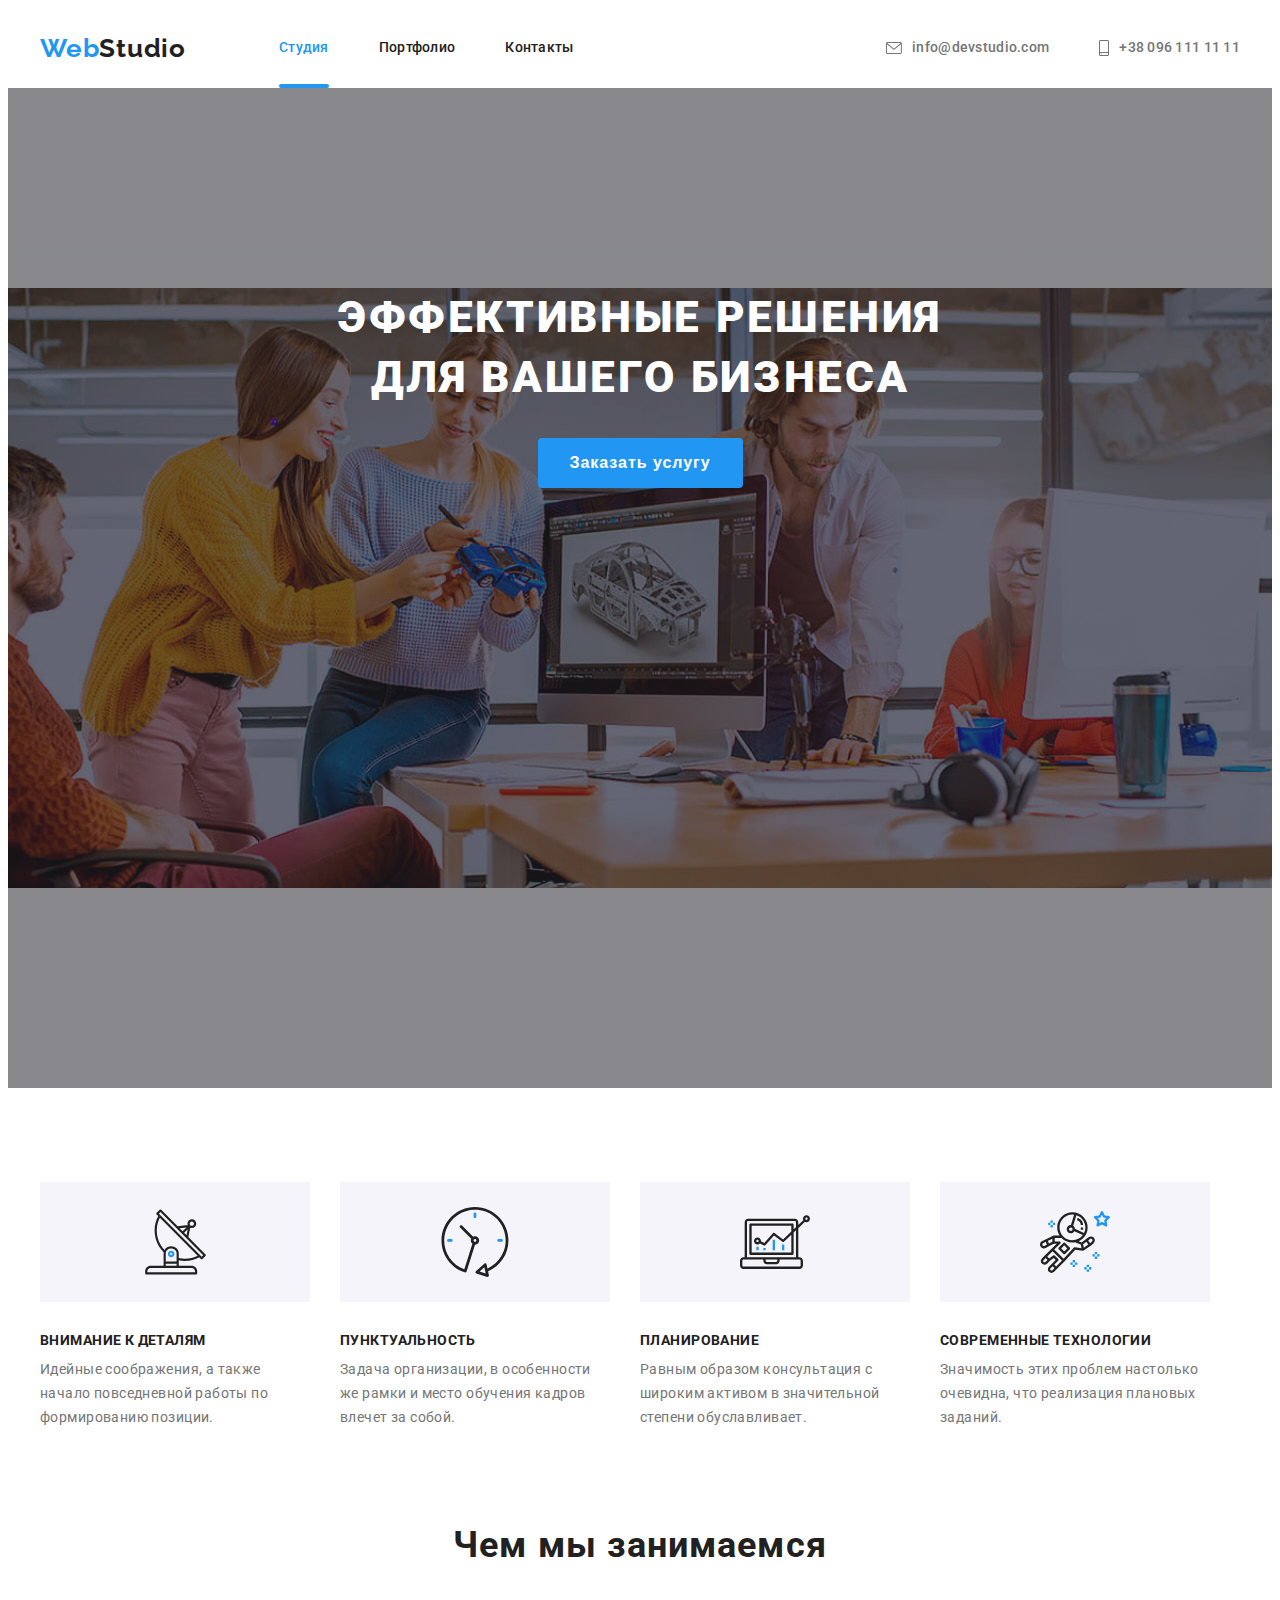
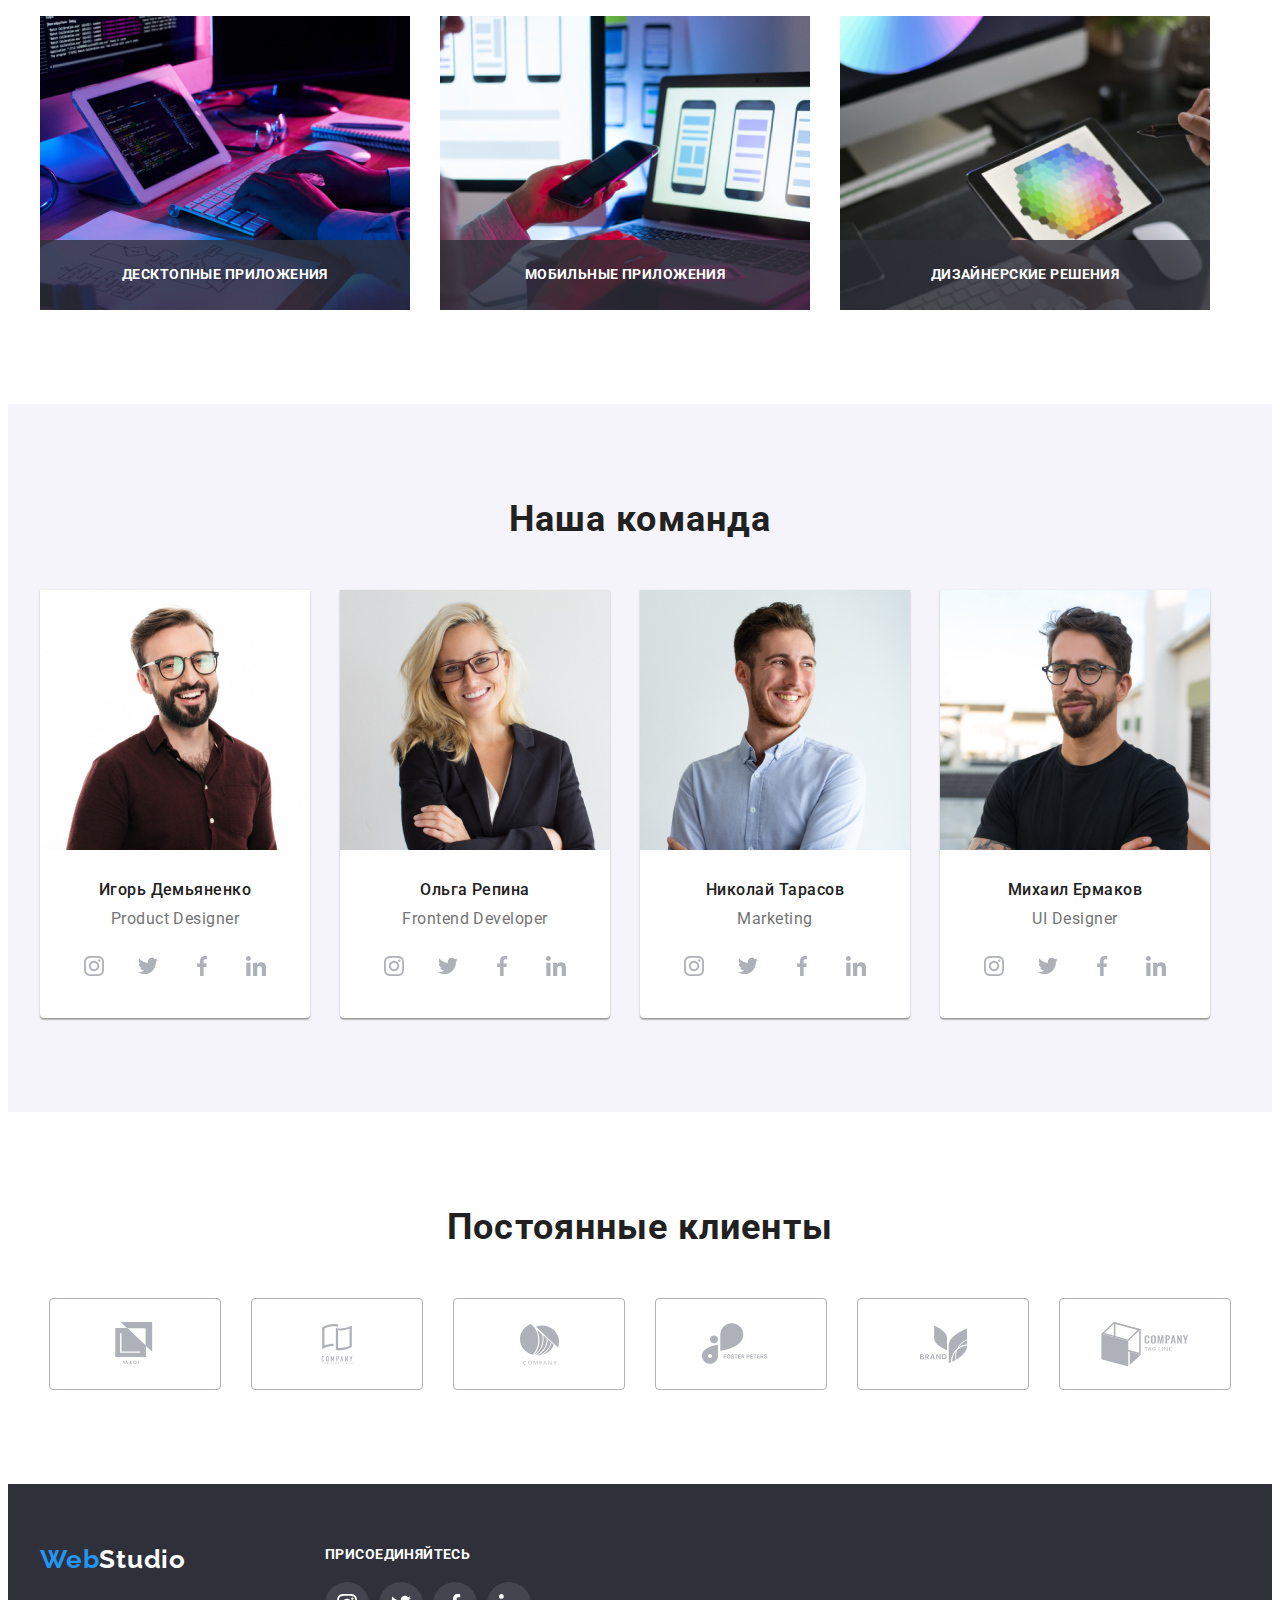
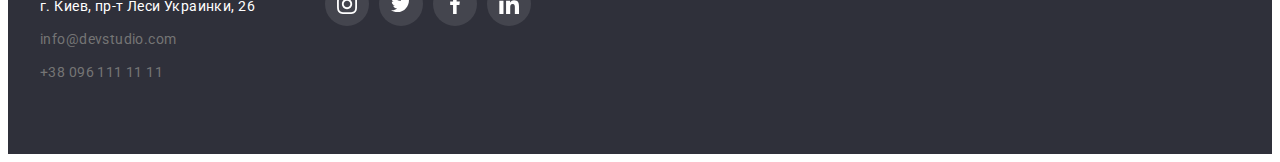
==== index.html @ d43a2be7 "добавляет начальные файлы" ====
<!DOCTYPE html>
<html lang="ru">
<head>
    <meta charset="UTF-8">
    <meta name="viewport" content="width=device-width, initial-scale=1.0">
    <title>WebStudio</title>
    <link rel="stylesheet" href="https://cdnjs.cloudflare.com/ajax/libs/modern-normalize/1.0.0/modern-normalize.min.css" integrity="sha512-ISS7cAi1PEhQ8jnbJpJZMd29NlhNj4AWYyLOSp2CE/CsHxTCu+r+t0D2yoJudVrd0/8fTVPUVDzY5Tvli75u/g==" crossorigin="anonymous" />
    <link rel="preconnect" href="https://fonts.gstatic.com">
    <link href="https://fonts.googleapis.com/css2?family=Raleway:wght@700&family=Roboto:wght@400;500;700;900&display=swap" rel="stylesheet">
    <link rel="stylesheet" href="./css/style.css">
</head>

<body>
   <!-- Шапка сайта -->
    <header class="header">

        <div class="container">
            <a class="logo" href="index.html">
                <span class="logo-web">Web</span><span class="logo-studio">Studio</span>
            </a>
            <nav class="nav-site">
                
                <ul class="nav-links" >
                    <li class="item"> <a class="nav-link current" href="./index.html" >Студия</a></li>
                    <li class="item"> <a class="nav-link" href="./portfolio.html" >Портфолио</a></li>
                    <li class="item"> <a class="nav-link" href="" >Контакты</a></li>
                </ul>
    
            </nav>
            <ul class="nav-contact" >
                <li> <a class="contact-link email-link"  href="mailto:info@devstudio.com">
                    <svg class="email-icon" >
                        <use href="./icon/symbol-defs.svg#icon-convert"></use>
                    </svg>
                    info@devstudio.com 
                    </a>
                </li>
                <li> <a class="contact-link tel-link" href="tel:+380961111111" >
                    <svg class="tel-icon" >
                        <use href="./icon/symbol-defs.svg#icon-phone"></use>
                    </svg>
                    +38 096 111 11 11
                    </a>
                </li>
            </ul>
        </div>
        
            
    
        
    </header>
    <!--Уникальная информация -->
    <main>
        <section class="hero">
            <div class="container hero-container">
                <h1 class="hero-title">Эффективные решения для вашего бизнеса</h1>
             <button class="button" type="button" data-modal-open > Заказать услугу </button>
            </div>
            
        </section>
        
        <section class="strengths-plus" >
            <div class="container">
                <h2 class="visually-hidden"> Наши преимущества </h2> <!-- Потом спрятать-->

                <ul class="strengths-container" >
                    <li class="item">
                        <div class="strengths-icon">
                            <svg class="icon" width="65px" height="70px" >
                                <use href="./icon/symbol-defs.svg#icon-antenna"></use>
                            </svg>
                        </div>
                        <h3 class="strengths-title" > Внимание к деталям </h3>
                        <p class="strengths-text" > Идейные соображения, а также начало повседневной работы по формированию позиции. </p>
                    </li>
                    <li class="item">
                        <div class="strengths-icon">
                            <svg class="icon" width="70px" height="70px" >
                                <use href="./icon/symbol-defs.svg#icon-clock"></use>
                            </svg>
                        </div>
                        <h3 class="strengths-title" > Пунктуальность </h3>
                        <p class="strengths-text"> Задача организации, в особенности же рамки и место обучения кадров влечет за собой. </p>
                    </li>
                    <li class="item">
                        <div class="strengths-icon">
                            <svg class="icon" width="70px" height="70px" >
                                <use href="./icon/symbol-defs.svg#icon-diagram"></use>
                            </svg>
                        </div>
                        <h3 class="strengths-title" > Планирование </h3>
                        <p class="strengths-text" > Равным образом консультация с широким активом в значительной степени обуславливает. </p>
                    </li>
                    <li class="item">
                        <div class="strengths-icon">
                            <svg class="icon" width="70px" height="70px" >
                                <use href="./icon/symbol-defs.svg#icon-astronaut"></use>
                            </svg>
                        </div>
                        <h3 class="strengths-title" > Современные технологии </h3>
                        <p class="strengths-text" > Значимость этих проблем настолько очевидна, что реализация плановых заданий. </p>
                    </li>
                </ul>
            </div>
            
    
        </section>
    
        <section class="strengths" >
            <div class="container">
                <h2 class="section-title" > Чем мы занимаемся</h2>
                <ul class="strengths-container" >
                    <li class="strengths-list" > 
                        <div class="product">
                            <img class="strengths-img"  src="./images/images1.jpg" alt="Програмист пишет код">
                            <div class="product-title">
                                <h3 class="strengths-img-title">Десктопные приложения</h3>
                            </div> 
                            
                        </div> 
                        
                    </li>
                    <li class="strengths-list" >
                        <div class="product">
                            <img class="strengths-img" src="./images/img2.jpg" alt="Дизайнер разрабатывает дизайн для мобильного приложения">
                            <div class="product-title">
                                <h3 class="strengths-img-title">Мобильные приложения</h3> 
                            </div>
                            
                        </div> 
                        
                    </li>
                    <li class="strengths-list" > 
                        <div class="product">
                            <img class="strengths-img" src="./images/img3.jpg" alt="Дизайнер выбирает цветовоу гамму проекта">
                            <div class="product-title">
                                <h3 class="strengths-img-title">Дизайнерские решения</h3>
                            </div> 
                            
                        </div>
                       
                    </li>
                </ul>
            </div>
            
        </section>
    
        
        <section class="team" >
            <div class="container">
                <h2 class="section-team"> Наша команда</h2>
                <ul class="team-container" >
                    <li class="team-person">
                        <a href=""> <img src="./images/img4.jpg" alt="Product Designer" width="270"></a>
                        <h3 class="person-name"> Игорь Демьяненко </h3>
                        <p class="profession" > Product Designer </p>
                        <ul class="master-social">
                            <li class="social-type">
                                <a class="master-link" href="">
                                    <svg class="master-icon" >
                                        <use href="./icon/symbol-defs.svg#icon-instagram"></use>
                                    </svg>
                                </a>
                            </li>
                            <li class="social-type">
                                <a class="master-link" href="">
                                    <svg class="master-icon">
                                        <use href="./icon/symbol-defs.svg#icon-twitter"></use>
                                    </svg>
                                </a>
                            </li>
                            <li class="social-type">
                                <a class="master-link" href="">
                                    <svg class="master-icon">
                                        <use href="./icon/symbol-defs.svg#icon-facebook"></use>
                                    </svg>
                                </a>
                            </li>
                            <li class="social-type">
                                <a class="master-link" href="">
                                    <svg class="master-icon">
                                        <use href="./icon/symbol-defs.svg#icon-linkedin"></use>
                                    </svg>
                                </a>
                            </li>
                        </ul>
                    </li>
                    <li class="team-person">
                        <a href=""> <img src="./images/img5.jpg" alt="Frontend Developer" width="270"></a>
                        <h3 class="person-name"> Ольга Репина </h3>
                        <p class="profession" > Frontend Developer </p>
                        <ul class="master-social">
                            <li class="social-type">
                                <a class="master-link" href="">
                                    <svg class="master-icon" >
                                        <use href="./icon/symbol-defs.svg#icon-instagram"></use>
                                    </svg>
                                </a>
                            </li>
                            <li class="social-type">
                                <a class="master-link" href="">
                                    <svg class="master-icon">
                                        <use href="./icon/symbol-defs.svg#icon-twitter"></use>
                                    </svg>
                                </a>
                            </li>
                            <li class="social-type">
                                <a class="master-link" href="">
                                    <svg class="master-icon">
                                        <use href="./icon/symbol-defs.svg#icon-facebook"></use>
                                    </svg>
                                </a>
                            </li>
                            <li class="social-type">
                                <a class="master-link" href="">
                                    <svg class="master-icon">
                                        <use href="./icon/symbol-defs.svg#icon-linkedin"></use>
                                    </svg>
                                </a>
                            </li>
                        </ul>
                    </li>
                    <li class="team-person">
                        <a href=""> <img src="./images/img6.jpg" alt="Marketing" width="270"></a>
                        <h3 class="person-name"> Николай Тарасов </h3>
                        <p class="profession" > Marketing </p>
                        <ul class="master-social">
                            <li class="social-type">
                                <a class="master-link" href="">
                                    <svg class="master-icon" >
                                        <use href="./icon/symbol-defs.svg#icon-instagram"></use>
                                    </svg>
                                </a>
                            </li>
                            <li class="social-type">
                                <a class="master-link" href="">
                                    <svg class="master-icon">
                                        <use href="./icon/symbol-defs.svg#icon-twitter"></use>
                                    </svg>
                                </a>
                            </li>
                            <li class="social-type">
                                <a class="master-link" href="">
                                    <svg class="master-icon">
                                        <use href="./icon/symbol-defs.svg#icon-facebook"></use>
                                    </svg>
                                </a>
                            </li>
                            <li class="social-type">
                                <a class="master-link" href="">
                                    <svg class="master-icon">
                                        <use href="./icon/symbol-defs.svg#icon-linkedin"></use>
                                    </svg>
                                </a>
                            </li>
                        </ul>
                    </li>
                    <li class="team-person">
                        <a href=""> <img src="./images/img7.jpg" alt="UI Designer" width="270"></a>
                        <h3 class="person-name"> Михаил Ермаков </h3>
                        <p class="profession" > UI Designer </p>
                        <ul class="master-social">
                            <li class="social-type">
                                <a class="master-link" href="">
                                    <svg class="master-icon" >
                                        <use href="./icon/symbol-defs.svg#icon-instagram"></use>
                                    </svg>
                                </a>
                            </li>
                            <li class="social-type">
                                <a class="master-link" href="">
                                    <svg class="master-icon">
                                        <use href="./icon/symbol-defs.svg#icon-twitter"></use>
                                    </svg>
                                </a>
                            </li>
                            <li class="social-type">
                                <a class="master-link" href="">
                                    <svg class="master-icon">
                                        <use href="./icon/symbol-defs.svg#icon-facebook"></use>
                                    </svg>
                                </a>
                            </li>
                            <li class="social-type">
                                <a class="master-link" href="">
                                    <svg class="master-icon">
                                        <use href="./icon/symbol-defs.svg#icon-linkedin"></use>
                                    </svg>
                                </a>
                            </li>
                        </ul>
                    </li>
                </ul>
            </div>
        </section>

       <section class="clients">
            <div class="container">
                <h2 class="section-title">Постоянные клиенты</h2>
                <ul class="clients-list">
                    <li class="client-type">
                        <a class="client-link" href="">
                            <svg class="client-logo" width="45" height="49" >
                                <use href="./icon/symbol-defs.svg#icon-logo1" ></use>
                            </svg>
                        </a>
                    </li>
                    <li class="client-type">
                        <a class="client-link" href="">
                            <svg class="client-logo"  width="40" height="52">
                                <use href="./icon/symbol-defs.svg#icon-logo2"></use>
                            </svg>
                        </a>
                    </li>
                    <li class="client-type">
                        <a class="client-link" href="">
                            <svg class="client-logo"  width="41" height="43">
                                <use href="./icon/symbol-defs.svg#icon-logo3"></use>
                            </svg>
                        </a>
                    </li>
                    <li class="client-type">
                        <a class="client-link" href="">
                            <svg class="client-logo"  width="78" height="42">
                                <use href="./icon/symbol-defs.svg#icon-logo4"></use>
                            </svg>
                        </a>
                    </li>
                    <li class="client-type">
                        <a class="client-link" href="">
                            <svg class="client-logo"  width="59" height="47">
                                <use href="./icon/symbol-defs.svg#icon-logo5"></use>
                            </svg>
                        </a>
                    </li>
                    <li class="client-type">
                        <a class="client-link" href="">
                            <svg class="client-logo"  width="88" height="45">
                                <use href="./icon/symbol-defs.svg#icon-logo6"></use>
                            </svg>
                        </a>
                    </li>
                </ul>

            </div>
       </section>
                     
        
    </main>
    <!--Подвал-->
    <footer>
       <div class="container footer-part">
           <div class="nav-footer">
                <a class="logo-footer" href="index.html" >
                    <span class="logo-web" >Web</span><span class="logo-studio" >Studio</span>
                </a>

                <address>
                    г. Киев, пр-т Леси Украинки, 26
                </address> 

                <ul class="contact-footer" >
                    <li> <a class="footer-link" href="mailto:info@devstudio.com" >info@devstudio.com </a></li>
                    <li> <a class="tel-footer footer-link" href="tel:+380961111111" >+38 096 111 11 11</a></li>
                </ul>
           </div>
           
            <div class="social-footer">
                <p class="action">присоединяйтесь</p>
                <ul class="company-links">
                    <li class="choose-social">
                        <a class="company-social" href="">
                            <svg class="master-icon" >
                                <use href="./icon/symbol-defs.svg#icon-instagram"></use>
                            </svg>
                        </a>
                    </li>
                    <li class="choose-social">
                        <a class="company-social" href="">
                            <svg class="master-icon">
                                <use href="./icon/symbol-defs.svg#icon-twitter"></use>
                            </svg>
                        </a>
                    </li>
                    <li class="choose-social">
                        <a class="company-social" href="">
                            <svg class="master-icon">
                                <use href="./icon/symbol-defs.svg#icon-facebook"></use>
                            </svg>
                        </a>
                    </li>
                    <li class="choose-social">
                        <a class="company-social" href="">
                            <svg class="master-icon">
                                <use href="./icon/symbol-defs.svg#icon-linkedin"></use>
                            </svg>
                        </a>
                    </li>
                </ul>
            </div>
       </div>
    </footer>

    <div class="backdrop hidden" data-modal>
        <div class="modal">
            <button class="modal-button" data-modal-close>✖</button>
                
        </div>
    </div>
    <script src="./js/modal.js"></script>
</body>
</html>
---- css/style.css ----
/*основные цвета страницы
цвет основного текста - color: #212121 ;
вторичный цвет - color: #757575;
белый - #ffffff;
акцент - color: #2196F3;
фоны - background: #2F303A;
background: #E5E5E5;
background: #F5F4FA;
 */
 :root{
     --main-color: #212121; 
     --sec-color: #757575;
     --accent-color: #2196F3;
 }

 
 body{
    font-family: 'Roboto', sans-serif;
    color: var(--main-color);
 }
main{
    background-color: #ffffff;
}

 a{
     text-decoration: none;
 }
 li{
     list-style: none;
 }
 h1,
 h2,
 h3,
 ul,
 p{
     margin: 0;
 }
 img{
     display: block;
     max-width: 100%;
     height: auto;
 }
 .container{
    margin-left: auto;
    margin-right: auto;
    width: 1200px;
    padding-left: 15px;
    padding-right: 15px;
    /* outline: 2px solid tomato; */
 }
 .visually-hidden{
     position: absolute;
     clip: rect(0 0 0 0);
     width: 1px;
     height: 1px;
     margin: -1px;
 }
 

 /*header*/
 .header > .container{
     display: flex;
     align-items: center;
 }

 .logo{
     margin-right: 93px;
 }
 
.logo-web{
    color:var(--accent-color) ;
}
.logo-studio{
    color:var(--main-color) ;
}
.logo-web,
.logo-studio{

    font-family: 'Raleway', sans-serif;
    font-weight: bold;
    font-size: 26px;
    line-height: 1.19;
    letter-spacing: 0.03em;
}

.nav-links,
.nav-contact{
    display: flex;
}
.nav-links{
    padding: 0px;
}

.nav-links > .item:not(:last-child){
   margin-right: 50px; 
}


 .nav-link,
 .contact-link{
     
    display: block;
    padding-top: 32px;
    padding-bottom: 32px;

     color: var(--main-color);
    font-weight: 500;
    font-size: 14px;
    line-height: 1.14;
    letter-spacing: 0.02em;
    transition: color 250ms cubic-bezier(0.4, 0, 0.2, 1);
 }
 .nav-link:hover,
 .nav-link:focus{
     color: var(--accent-color);
    
 }
 .nav-site .nav-link.current{
     color:var(--accent-color) ;
 }
 .item{
     position: relative;
 }
 .current::before{
     content: "";
     position: absolute;
     display: inline-block;

     bottom: 0px;
     left: 0px;
     width: 100%;
     height: 4px;
     border-radius: 2px;
     background-color: var(--accent-color);
 }

 .nav-contact{
     margin-left: auto;
     padding: 0px;
 }

 
.contact-link{
    color: var(--sec-color) ;
}

.contact-link:hover,
.contact-link:focus{
    color:var(--accent-color) ;
    
}
.email-link{
    display: flex;
    align-items: center;
    
    margin-right: 50px;
}
.email-icon{
    width: 16px;
    height: 12px;
    margin-right: 10px;
    fill: currentcolor;
    
}
.tel-link{
    display:flex;
    align-items: center;
}
.tel-icon{
    width: 10px;
    height: 16px;
    margin-right: 10px;
    fill: currentcolor;

}


    

/*main*/
.hero{
    background-color:#C4C4C4;
    text-align: center;
    background-image:linear-gradient(
        to right,rgba(47, 48, 58, 0.4),
                 rgba(47, 48, 58, 0.4)),
    url(../images/bghero.jpg);
    background-repeat: no-repeat;
    background-position: center;
    /* background-size: cover; */
}

.hero-container{
    max-width: 1600px;
    height: 600px;
              
    padding-top: 200px;
    padding-bottom: 200px;
}


.hero-title{
    display: inline-block;
    margin-top: 0;
    margin-bottom: 30px;
    width: 696px;
    

    color: #ffffff;
    font-weight: 900;
    font-size: 44px;
    line-height: 1.36;
    text-align: center;
    letter-spacing: 0.06em;
    text-transform: uppercase;
}
.button{
    display: flex;
    align-items: center;
    min-width: 200px;
    height: 50px;
    border: 0px solid var(--accent-color);
    border-radius: 4px;
    padding: 10px 32px;
    margin-right: auto;
    margin-left: auto;
    

    background-color:var(--accent-color) ;
    color: #ffffff;
    font-weight: 700;
    font-size: 16px;
    line-height: 1.87;
    text-align: center;    
    letter-spacing: 0.06em;
    cursor:pointer
}

    /* strengths-container */
.strengths-plus{
    padding-top: 94px;
}
.strengths{
    padding-top: 94px;
    padding-bottom: 94px;
}    

.strengths-container{
display: flex;
padding: 0px;

}

.strengths-container > .item{
    width: 270px;
}
.strengths-container > .item:not(:last-child){
    margin-right: 30px;
}

.strengths-icon{
    display: flex;
    justify-content: center;
    align-items: center;
    width: 270px;
    height: 120px;
    background-color: #F5F4FA;
    margin-bottom: 30px;
    
}


.strengths-title{
   
    margin-bottom: 10px;

   

    font-weight: 700;
    font-size: 14px;
    line-height: 16px;
    letter-spacing: 0.03em;
    text-transform: uppercase;
}
.strengths-text {
    
    

    color:var(--sec-color) ;
    font-size: 14px;
    line-height: 1.71;
    letter-spacing: 0.03em;
}

.section-title{
    margin-bottom: 50px;
    

    font-weight: 700;
    font-size: 36px;
    line-height: 1.17;
    text-align: center;
    letter-spacing: 0.03em;
}
.strengths-img{
    display: block;
    
}

.strengths-container > .strengths-list:not(:last-child){
    margin-right: 30px;
}
.product{
    display: flex;
    position: relative;
}

.product-title{
    position: absolute;
    display: flex;
    align-items: center;
    justify-content: center;
    margin: 0;
    width: 370px;
    height: 70px;
    bottom: 0;
    left: 0;
    text-transform: uppercase;
    color: var(--light-text-color);
    background: rgba(47, 48, 58, 0.8);
}

.strengths-img-title{
    /* text-transform: uppercase;
    color: #FFFFFF; */
    
    font-size: 14px;
    line-height: 1.14;
    text-align: center;
    letter-spacing: 0.03em;
    text-transform: uppercase;
    color: #ffffff;
}


/* Team */
.team{
    background-color: #F5F4FA;
    padding-top: 94px;
    padding-bottom: 94px;
}

.section-team{
    
    margin-bottom: 50px;

    font-weight: 700;
    font-size: 36px;
    line-height: 1.17;
    text-align: center;
    letter-spacing: 0.03em; 
}


.team-container{
    display: flex;
    padding: 0px;
}
.team-container > .team-person:not(:last-child){
    margin-right: 30px;
}

.team-person{
    background-color: #ffffff;
    box-shadow: 0px 1px 3px rgba(0, 0, 0, 0.12), 0px 1px 1px rgba(0, 0, 0, 0.14), 0px 2px 1px rgba(0, 0, 0, 0.2);
    border-radius: 0px 0px 4px 4px;

}
.person-name{
    margin-top: 30px;
    margin-bottom: 10px;

    color: var(--main-color);
    font-weight: 500;
    font-size: 16px;
    line-height: 1.19;
    text-align: center;
    letter-spacing: 0.03em;
}
.profession{
    padding-bottom: 16px;    
    color:var(--sec-color) ;
    font-size: 16px;
    line-height: 1.19;
    text-align: center;
    letter-spacing: 0.03em;
}
.master-social{
    display: flex;
    padding: 0px;
    justify-content: center;
}
.master-link{
    display: flex;
    justify-content: center;
    align-items: center;
    width: 44px;
    height: 44px;
    border-radius: 50%;

    margin-bottom: 30px;
    background-color: #ffffff;
    color: #AFB1B8;
    transition: background-color 250ms cubic-bezier(0.4, 0, 0.2, 1),
    color 250ms cubic-bezier(0.4, 0, 0.2, 1);
}
.master-link:hover,
.master-link:focus{
    background-color: var(--accent-color);
    color: #ffffff;
}

.master-icon{
    background-size: contain;
    background-position: center;
    width: 20px;
    height: 20px;
    fill: currentColor;
}
.social-type:not(:last-child){
    margin-right: 10px;}
/*clients*/
.clients{
    padding-top: 94px;
    padding-bottom: 94px;
}
.clients-list{
    display: flex;
    padding: 0px;
    justify-content: center;
}
.client-link{
    display: inline-flex;
    justify-content: center;
    align-items: center;

    width: 170px;
    height: 90px; 
    border: 1px solid #AFB1B8;
    border-radius: 4px;

    color:  #AFB1B8;
}
.client-logo{
    background-size: contain;
    fill: currentColor;
    transition: color 250ms cubic-bezier(0.4, 0, 0.2, 1),
    border-color 250ms cubic-bezier(0.4, 0, 0.2, 1);
}
.client-link:focus,
.client-link:hover{
    color: var(--accent-color);
    border-color: var(--accent-color);
    
}
.client-type:not(:last-child){
    margin-right: 30px;}

/*footer*/
footer{
    background-color:#2F303A;
    padding-top: 60px;
    padding-bottom: 60px;
}
.footer-part{
    display: flex;
}
.logo-footer{
    display: inline-block;
    margin-bottom: 20px;
}
footer .logo-studio{
    color: #ffffff;
}
address{
    margin-bottom: 9px;

    color: #ffffff;
    font-style: normal;
    font-size: 14px;
    line-height: 1.71;
    letter-spacing: 0.03em;
}
.contact-footer{
    padding: 0px;
}
.footer-link{
    display: inline-block;
    margin-bottom: 9px;


    color: var(--sec-color);
    font-size: 14px;
    line-height: 1.71;
    letter-spacing: 0.03em;
    transition: color 250ms cubic-bezier(0.4, 0, 0.2, 1);
}
.footer-link:hover,
.footer-link:focus{
    color: var(--accent-color);
}

.social-footer{
    margin-left: 70px;
    
}
.company-links{
    display: flex;
    padding: 0px;
}
.action{
    margin-bottom: 20px;


    display: inline-flex;
    font-weight: bold;
    font-size: 14px;
    line-height: 16px;
    letter-spacing: 0.03em;
    text-transform: uppercase;

    color: #FFFFFF;
}
.company-social{
    display: flex;
    justify-content: center;
    align-items: center;
    width: 44px;
    height: 44px;
    border-radius: 50%;

    
    background-color: rgba(255, 255, 255, 0.1);
    color: #ffffff;
    transition: background-color 250ms cubic-bezier(0.4, 0, 0.2, 1);
}
.master-icon{
    background-size: contain;
    background-position: center;
    width: 20px;
    height: 20px;
    fill: currentColor;
}
.company-social:focus,
.company-social:hover{
    background-color: var(--accent-color);
}

.choose-social:not(:last-child){
    margin-right: 10px;}

/*portfolio*/
.samples{
    padding-top: 94px;
    padding-bottom: 94px;
    background-color: #ffffff;
}
.side-portfolio{
    
    border-bottom-width: 1px;
    border-bottom-style: solid;
    border-bottom-color:#ECECEC;
}
.list{
    display: flex;
    justify-content: center;
    padding: 0px;
}
.list-type{
    
    margin-bottom: 50px;
}
.list > .list-type:not(:last-child){
    margin-right: 8px;
}
.type-work{
    padding: 6px 22px;
    background-color: #F5F4FA;
    border:0px solid #F5F4FA;
    border-radius: 4px;
}

.type-work{
    background-color: #F5F4FA;
    color: var(--main-color);
    font-weight: 500;
    font-size: 16px;
    line-height: 1.62;
    text-align: center;
    letter-spacing: 0.03em;
    cursor:pointer;

    transition: color 250ms cubic-bezier(0.4, 0, 0.2, 1),
    background-color 250ms cubic-bezier(0.4, 0, 0.2, 1),
    box-shadow 250ms cubic-bezier(0.4, 0, 0.2, 1);
}
.type-work:hover,
.type-work:focus{
    background-color:var(--accent-color);
    color: #ffffff;
    box-shadow: 0px 3px 1px rgba(0, 0, 0, 0.1), 0px 1px 2px rgba(0, 0, 0, 0.08), 0px 2px 2px rgba(0, 0, 0, 0.12);

    
}

.work-list{
    display: flex;
    flex-wrap: wrap;
    padding: 0px;
}
.work-list a{
    display: block;
}
.work-project{
    width: calc((100% - 60px) / 3);
    margin-right: 30px;

}

.work-project:nth-child(3n){
    margin-right: 0px;
}
.work-project:nth-child(-n + 6){
    margin-bottom: 30px;
}

.project-photo{
    position: relative;
    overflow: hidden;
    /* display: block; */
}
.project-photo .overlay{
    position: absolute;
    left: 0px;
    top: 0px;
    width: 100%;
    height: 100%;
    background-color: var(--accent-color);
    opacity: 0.9;
    transform: translateY(100%);
    transition: transform 250ms cubic-bezier(0.4, 0, 0.2, 1);

}
.project-link:hover .overlay,
.project-link:focus .overlay{
    transform: translateY(0)
}
.overlay-text{
    /* text-align: center; */
    padding: 63px 24px;
    font-size: 18px;
    line-height: 1.56;
    letter-spacing: 0.03em;

    color: #FFFFFF;
}

.project-content{
    padding-left: 24px;
    padding-right: 24px;
    padding-top: 20px;
    padding-bottom: 20px;
    

    background: #FFFFFF;
    border: 1px solid #EEEEEE;
    border-top-width: 0px;
    box-sizing: border-box;
    
}

.work-name{
    margin-bottom: 4px;

    color: #212121;
    font-weight: 700;
    font-size: 18px;
    line-height: 2;
    letter-spacing: 0.06em;
}
.work-text{
    color: var(--sec-color);
    font-size: 16px;
    line-height: 1.87;
    letter-spacing: 0.03em;
}

.project-link{
    transition: box-shadow 250ms cubic-bezier(0.4, 0, 0.2, 1);
}
.project-link:focus,
.project-link:hover{
    box-shadow: 0px 1px 1px rgba(0, 0, 0, 0.12), 0px 4px 4px rgba(0, 0, 0, 0.06), 1px 4px 6px rgba(0, 0, 0, 0.16);
}

.backdrop{
    position: fixed;
    top: 0;
    left: 0;
    right: 0;
    bottom: 0;
    background-color: rgba(0, 0, 0, 0.2);
        
}
.modal{
    position: absolute;
    width: 528px;
    height: 581px;
    left: 50%;
    top: 50%;
    transform: translate(-50%, -50%);
    background-color: #ffffff;
    box-shadow: 0px 1px 3px rgba(0, 0, 0, 0.12), 0px 1px 1px rgba(0, 0, 0, 0.14), 0px 2px 1px rgba(0, 0, 0, 0.2);
    border-radius: 4px;
}
.modal-button{
    position: absolute;
    right: 0;
    margin-top: 8px;
    margin-right: 8px;
    width: 30px;
    height: 30px;
    justify-content: center;
    background-color: #FFFFFF;
    border: 1px solid rgba(0, 0, 0, 0.1);
    border-radius: 50%;
    box-sizing: border-box;
    transition: background-color 250ms cubic-bezier(0.4, 0, 0.2, 1),
     color 250ms cubic-bezier(0.4, 0, 0.2, 1);
}
/* Думаю так будет красивее */
.modal-button:hover,
.modal-button:focus{
    background-color: var(--accent-color);
    color: #FFFFFF;
}
.hidden{
    opacity: 0;
    pointer-events: none;
}
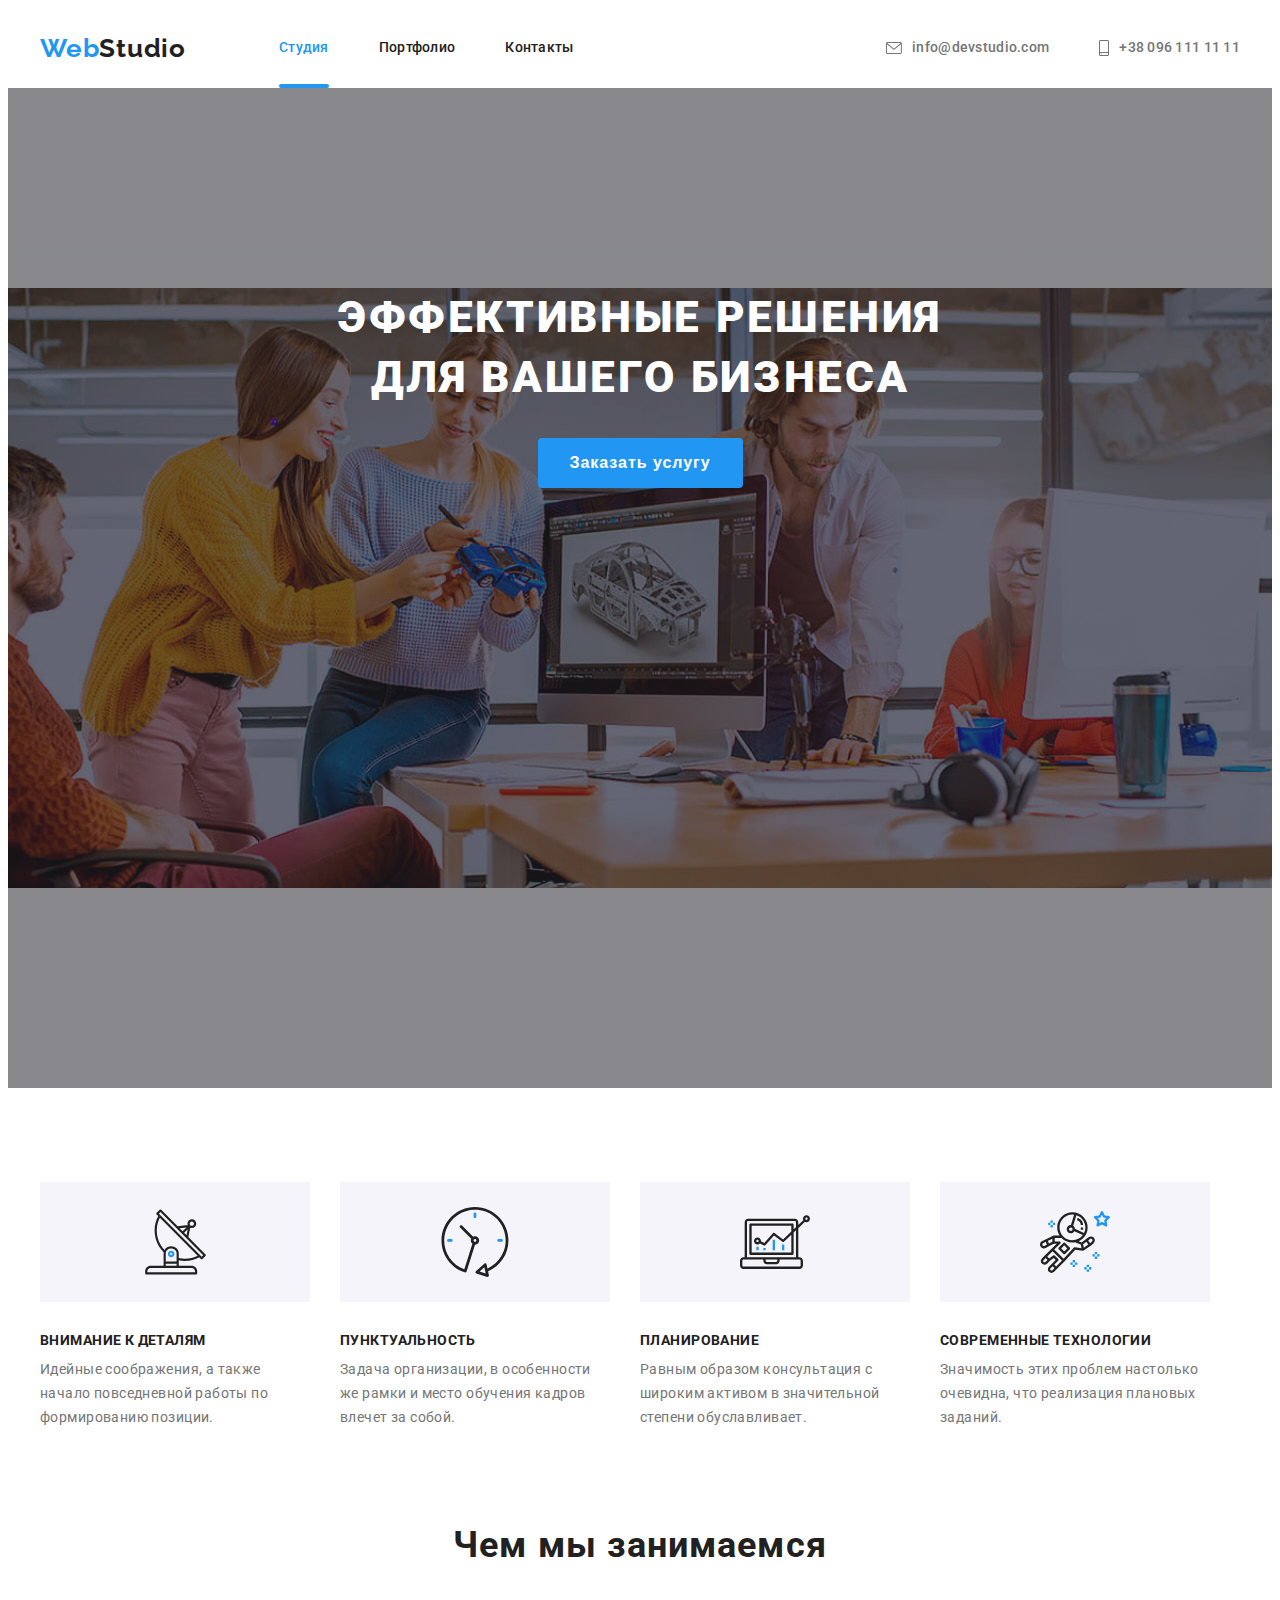
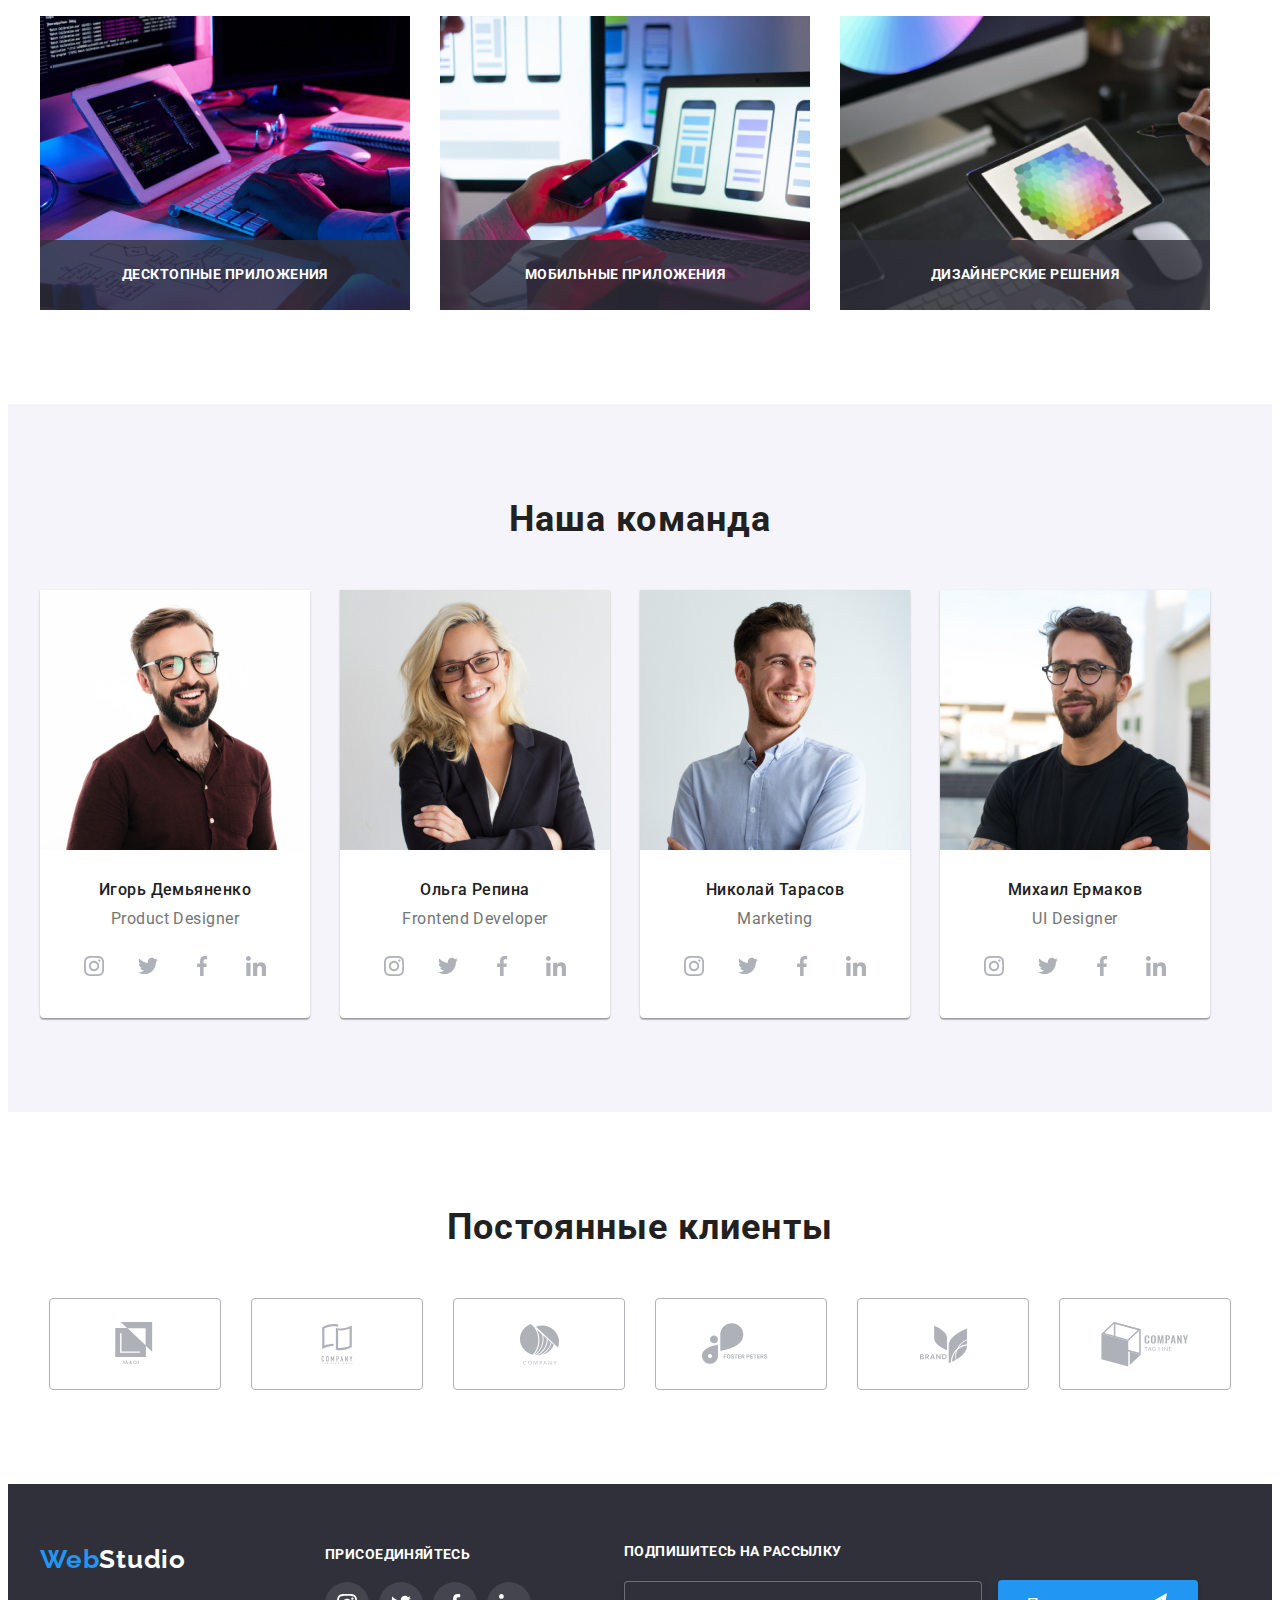
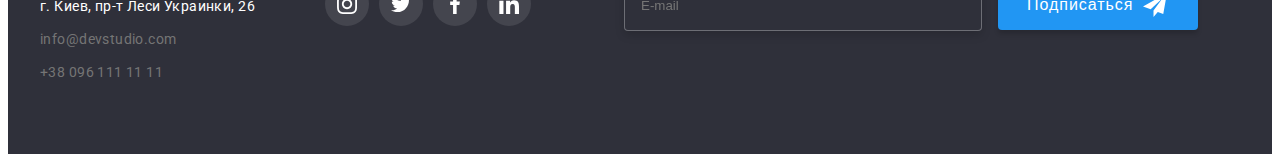
==== commit d04f4a38: "добавляет форму подписаться в фетере" ====
--- a/index.html
+++ b/index.html
@@ -398,6 +398,16 @@
                     </li>
                 </ul>
             </div>
+            <form class="footer-form">
+                <label class="footer-label" for="email">Подпишитесь на рассылку</label>
+                <input class="footer-input" type="email" name="email" id="email" placeholder="E-mail">
+                <button class="footer-button" type="submit"> 
+                    <span class="footer-button-text">Подписаться</span>
+                    <svg class="footer-button-svg">
+                        <use href="./icon/symbol-defs.svg#icon-send"></use>
+                    </svg>
+                </button>
+            </form>
        </div>
     </footer>
 
--- a/css/style.css
+++ b/css/style.css
@@ -557,7 +557,84 @@
 }
 
 .choose-social:not(:last-child){
-    margin-right: 10px;}
+    margin-right: 10px;
+}
+
+.footer-form{
+    margin-left: 93px;
+}
+
+.footer-label{
+    margin-bottom: 20px;
+    
+    display: flex;
+
+    font-family: Roboto;
+    font-style: normal;
+    font-weight: bold;
+    font-size: 14px;
+    line-height: 1.14;
+    letter-spacing: 0.03em;
+    text-transform: uppercase;
+
+    color: #FFFFFF;
+}
+
+.footer-input{
+    display: inline-flex;
+    padding: 15px 0px 15px 16px;
+
+    width: 358px;
+    height: 50px;
+    background-color: #2F303A;
+    border: 1px solid rgba(255, 255, 255, 0.3);
+    box-sizing: border-box;
+    filter: drop-shadow(0px 4px 4px rgba(0, 0, 0, 0.15));
+    border-radius: 4px;
+}
+
+.footer-button{
+    display: inline-flex;
+    align-items: center;
+
+    margin-left: 12px;
+    width: 200px;
+    height: 50px;
+    padding: 0px;
+
+    background-color: var(--accent-color);
+
+    box-shadow: 0px 4px 4px rgba(0, 0, 0, 0.15);
+    border: 0px;
+    
+    border-radius: 4px;
+    cursor: pointer;
+    
+}
+.footer-button-text{
+    
+    padding: 10px 0px 10px 29px;
+
+    font-weight: 500 ;
+    font-size: 16px;
+    line-height: 1.87;
+    
+    align-items: center;
+    text-align: center;
+    letter-spacing: 0.06em;
+
+    color: #FFFFFF;
+}
+.footer-button-svg{
+    
+    margin-left: 10px;
+    
+    
+    width: 24px;
+    height: 24px;
+    fill: #FFFFFF;
+}
+
 
 /*portfolio*/
 .samples{
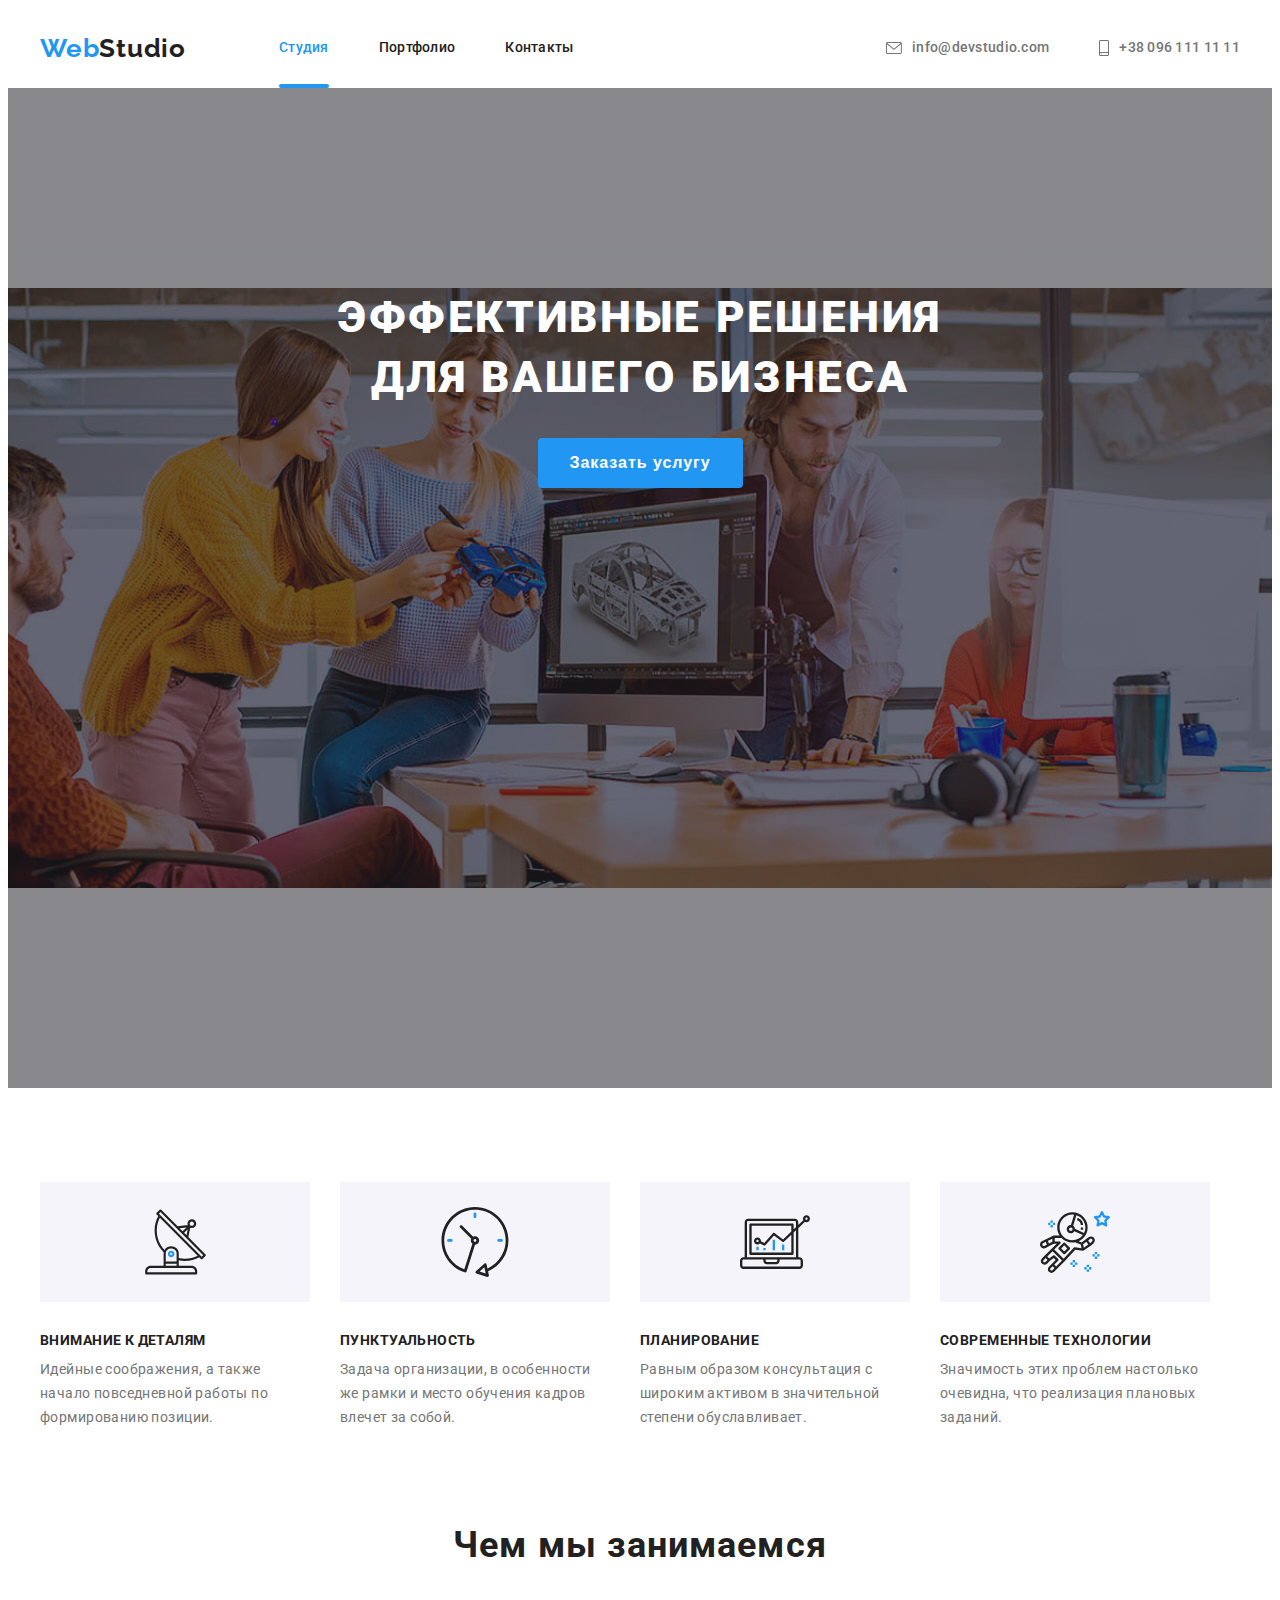
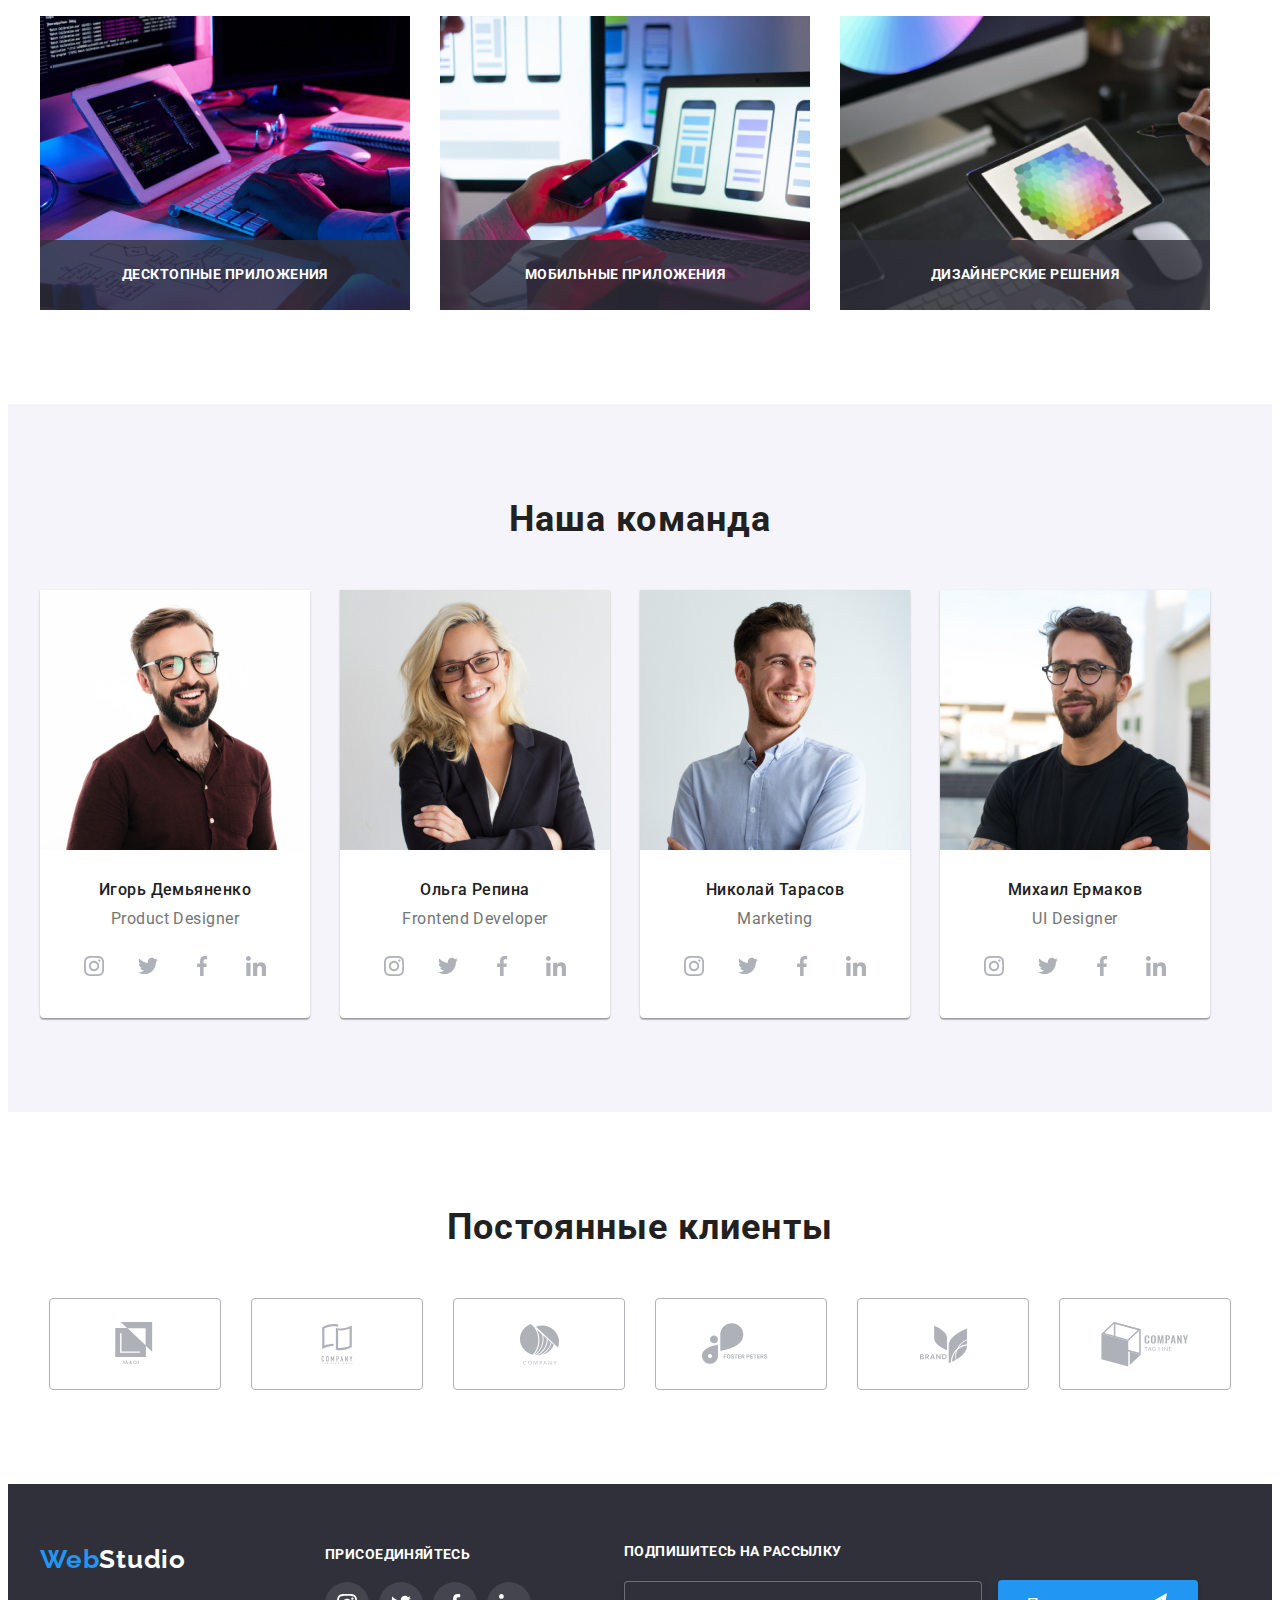
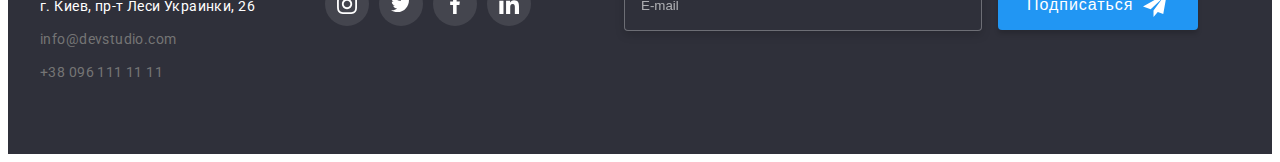
==== commit 0059d10e: "добавляет разметку,стили модального окна," ====
--- a/index.html
+++ b/index.html
@@ -414,8 +414,43 @@
     <div class="backdrop hidden" data-modal>
         <div class="modal">
             <button class="modal-button" data-modal-close>✖</button>
-                
-        </div>
+        
+            <form class="form-modal">
+                <p>Оставьте свои данные, мы вам перезвоним</p>
+
+                <div class="form-field" >
+                    <label class="form-label" for="name">Имя</label>
+                    <input class="form-input" type="text" name="user-name" id="name" >
+                    <svg class="modal-icon" >
+                        <use href="./icon/symbol-defs.svg#icon-person"></use>
+                    </svg>
+                </div>
+                <div class="form-field">
+                    <label class="form-label" for="phone">Телефон</label>
+                    <input class="form-input" type="tel" name="user-phone" id="phone">
+                    <svg class="modal-icon">
+                        <use href="./icon/symbol-defs.svg#icon-phone-black"></use>
+                    </svg>
+                </div>
+                <div class="form-field">
+                    <label class="form-label" for="user-email">Почта</label>
+                    <input class="form-input" type="email" name="user-email" id="user-email">
+                    <svg class="modal-icon">
+                        <use href="./icon/symbol-defs.svg#icon-email"></use>
+                    </svg>
+                </div>
+                <div class="textarea">
+                    <label class="form-label" for="coment">Комментарий</label>
+                    <textarea class="form-textarea" name="user-coment" id="coment" placeholder="Введите текст" ></textarea>
+                </div>
+                <div>
+                    <input class="" type="checkbox" name="agreement" id="checkbox">
+                    <label class="checkbox-label" for="checkbox">Соглашаюсь с рассылкой и принимаю <a href="">Условия договора</a></label>
+                </div>
+                <button class="form-button" type="submit">Отправить</button>
+        
+            </form>
+        </div>    
     </div>
     <script src="./js/modal.js"></script>
 </body>
--- a/css/style.css
+++ b/css/style.css
@@ -233,7 +233,8 @@
     line-height: 1.87;
     text-align: center;    
     letter-spacing: 0.06em;
-    cursor:pointer
+    cursor:pointer;
+    outline: transparent;
 }
 
     /* strengths-container */
@@ -583,6 +584,7 @@
 .footer-input{
     display: inline-flex;
     padding: 15px 0px 15px 16px;
+    color: rgba(255, 255, 255, 0.6);
 
     width: 358px;
     height: 50px;
@@ -591,6 +593,10 @@
     box-sizing: border-box;
     filter: drop-shadow(0px 4px 4px rgba(0, 0, 0, 0.15));
     border-radius: 4px;
+    outline: transparent;
+}
+.footer-input::placeholder{
+  color:   rgba(255, 255, 255, 0.6);
 }
 
 .footer-button{
@@ -609,6 +615,7 @@
     
     border-radius: 4px;
     cursor: pointer;
+    outline: transparent;
     
 }
 .footer-button-text{
@@ -814,14 +821,148 @@
     box-sizing: border-box;
     transition: background-color 250ms cubic-bezier(0.4, 0, 0.2, 1),
      color 250ms cubic-bezier(0.4, 0, 0.2, 1);
+     cursor: pointer;
 }
 /* Думаю так будет красивее */
 .modal-button:hover,
 .modal-button:focus{
-    background-color: var(--accent-color);
-    color: #FFFFFF;
+        color: var(--accent-color);
 }
 .hidden{
     opacity: 0;
     pointer-events: none;
 }
+.form-modal{
+    padding: 40px 40px;
+    width: 528px;
+    height: 581px;
+}
+.form-field{
+    position: relative;
+    margin-bottom: 10px;
+}
+.form-modal p{
+    margin-bottom: 12px;
+    
+    font-weight: 500;
+    font-size: 20px;
+    line-height: 1.15;
+    text-align: center;
+    letter-spacing: 0.03em;
+
+    color: var(--main-color);
+}
+.form-label{
+    display: block;
+    margin-bottom: 4px;
+    
+    font-size: 12px;
+    line-height: 1.16;
+    
+
+    letter-spacing: 0.01em;
+
+    color: var(--sec-color);
+
+}
+.form-input{
+    width: 448px;
+    height: 40px;
+    padding-left: 42px;
+
+    border: 1px solid rgba(33, 33, 33, 0.2);
+    box-sizing: border-box;
+    border-radius: 4px;
+    transition: border-color 250ms cubic-bezier(0.4, 0, 0.2, 1);
+    outline: transparent;
+}
+
+.modal-icon{
+    position: absolute;
+    top: 50%;
+    left: 15px;
+    width: 18px;
+    height: 18px;
+    fill: var(--main-color);
+    transition: fill 250ms cubic-bezier(0.4, 0, 0.2, 1);
+}
+.form-input:hover + .modal-icon,
+.form-input:focus + .modal-icon,
+.modal-icon:hover,
+.modal-icon:focus{
+    fill: var(--accent-color);
+    cursor: pointer;
+}
+.form-input:hover,
+.form-input:focus{
+    border-color: var(--accent-color);
+    cursor: pointer;
+}
+.textarea{
+    margin-bottom: 20px;
+}
+
+.form-textarea{
+    padding: 12px 16px;
+    border: 1px solid rgba(33, 33, 33, 0.2);
+    box-sizing: border-box;
+    border-radius: 4px;
+
+    
+        
+    width: 448px;
+    height: 120px;
+    resize: none;
+    transition: border-color 250ms cubic-bezier(0.4, 0, 0.2, 1);
+}
+.form-textarea:hover,
+.form-textarea:focus{
+    border-color: var(--accent-color);
+    outline: transparent;
+    cursor: pointer;
+}
+.form-textarea::placeholder{
+    font-size: 14px;
+    line-height: 1.14;
+    letter-spacing: 0.01em;
+
+    color: rgba(117, 117, 117, 0.5);
+
+}
+.checkbox-label{
+    font-size: 14px;
+    line-height: 1.71;
+   
+
+    letter-spacing: 0.03em;
+
+    color: var(--sec-color);
+}
+.checkbox-label a{
+    text-decoration: underline;
+}
+.form-button{
+    display: block;
+    width: 200px;
+    height: 50px;
+    margin-top: 30px;
+    margin-right: auto;
+    margin-left: auto;
+   
+    background: var(--accent-color);
+    border: 0px solid var(--accent-color);
+    box-shadow: 0px 4px 4px rgba(0, 0, 0, 0.15);
+    border-radius: 4px;
+
+    font-weight: 500;
+    font-size: 16px;
+    line-height: 1.87;
+    
+    align-items: center;
+    text-align: center;
+    letter-spacing: 0.06em;
+    
+    color: #FFFFFF;
+    cursor: pointer;
+}
+
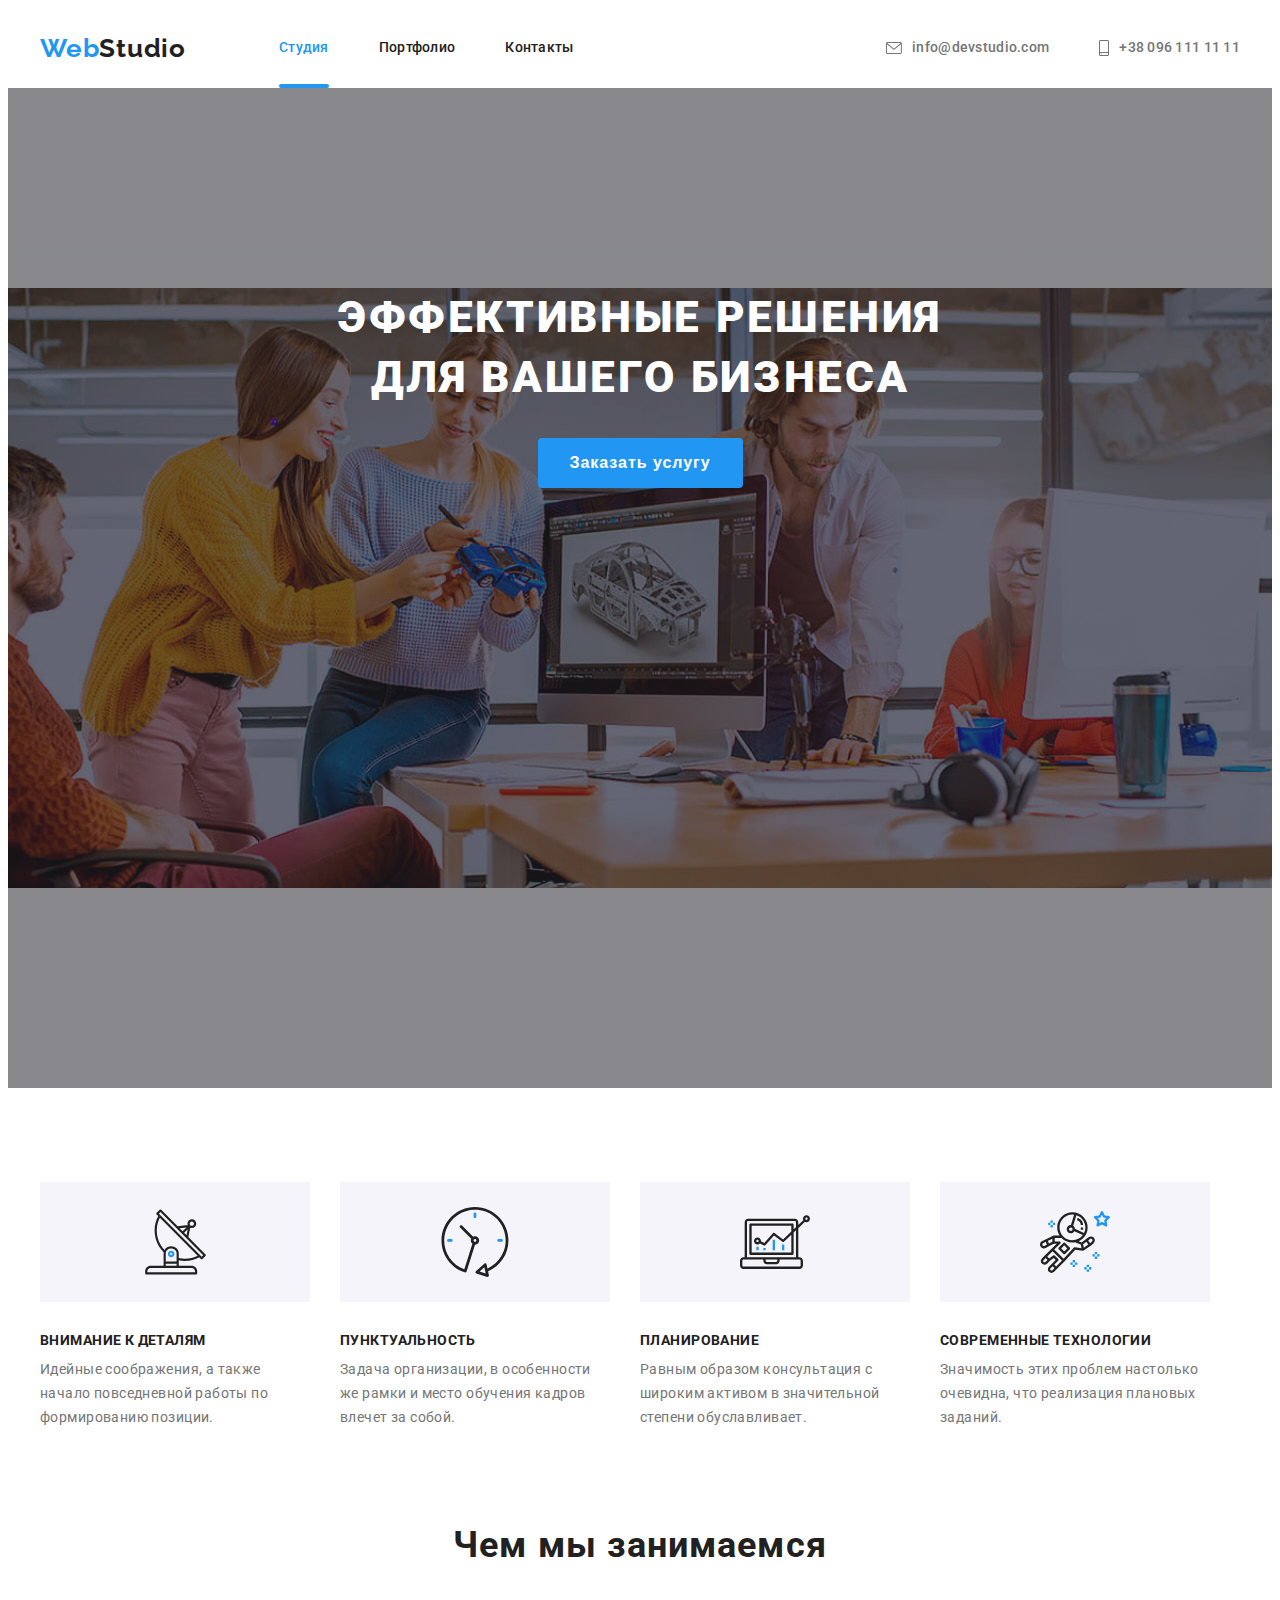
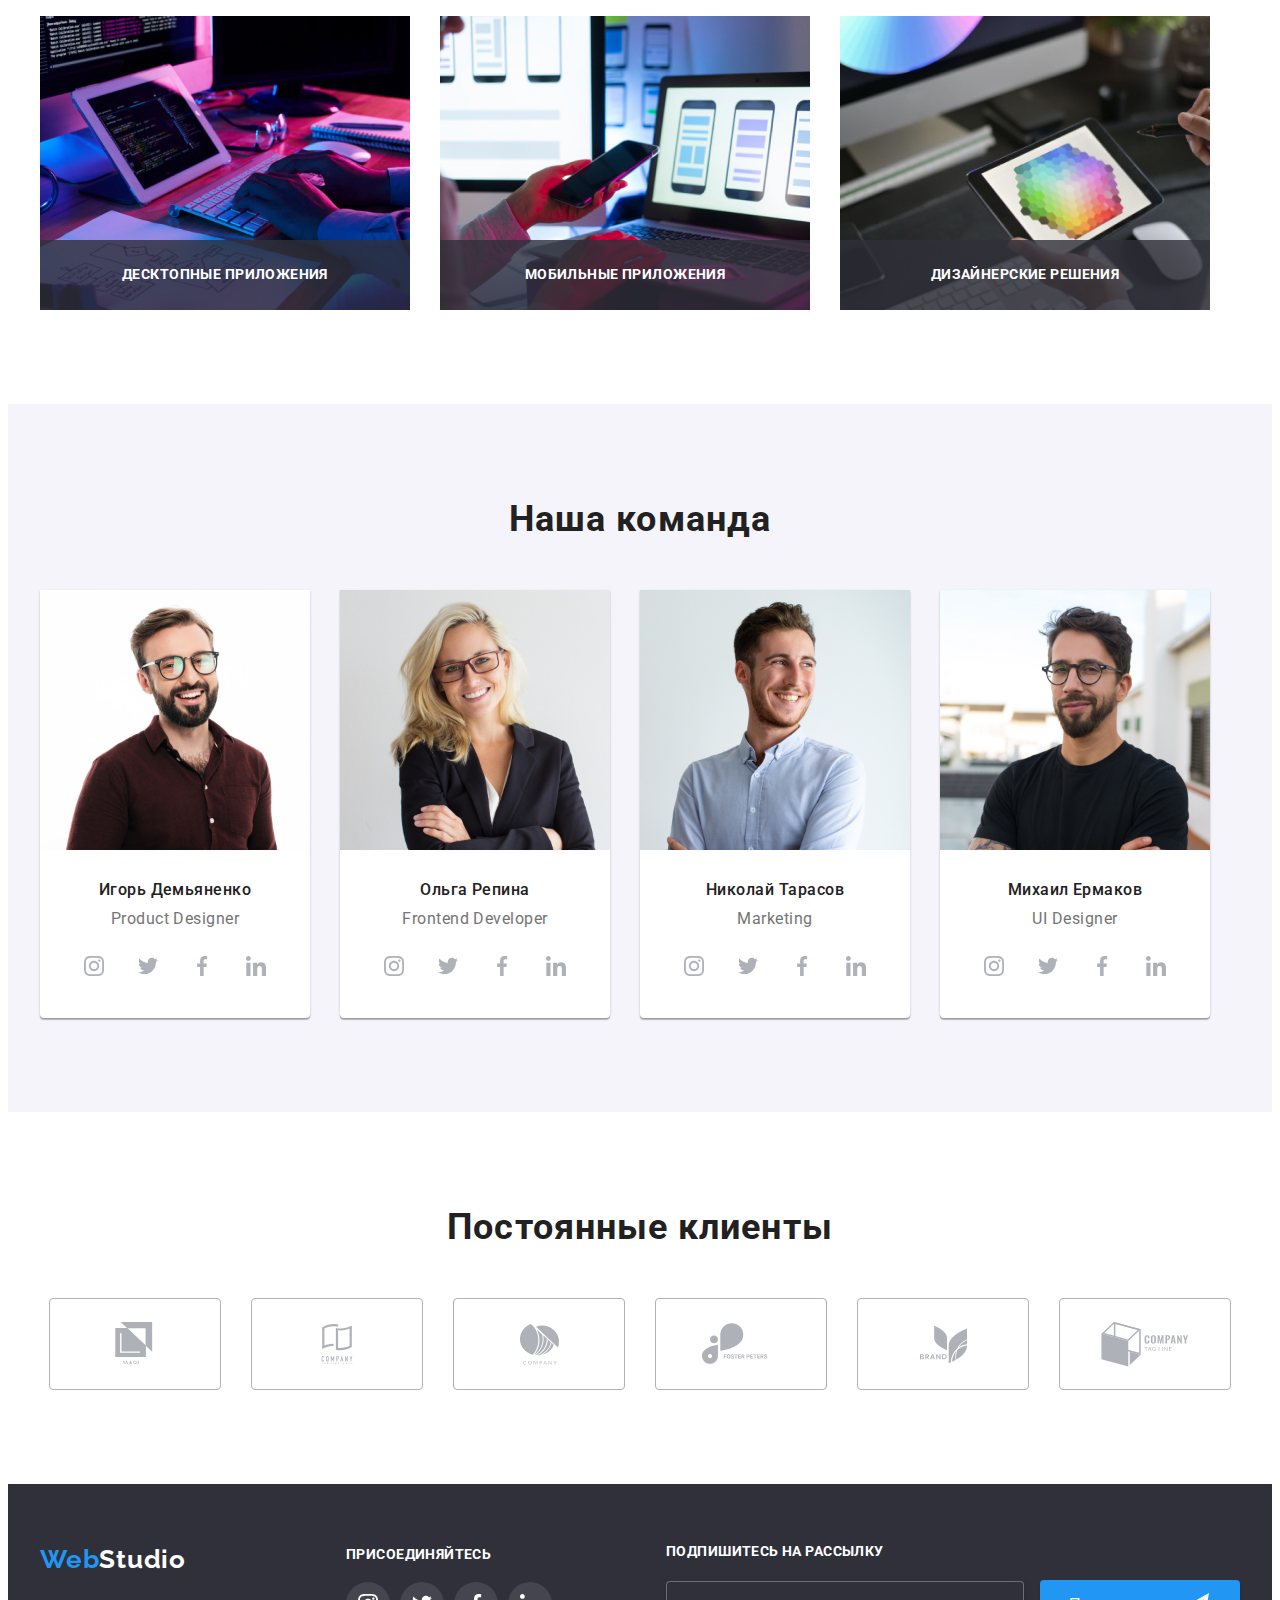
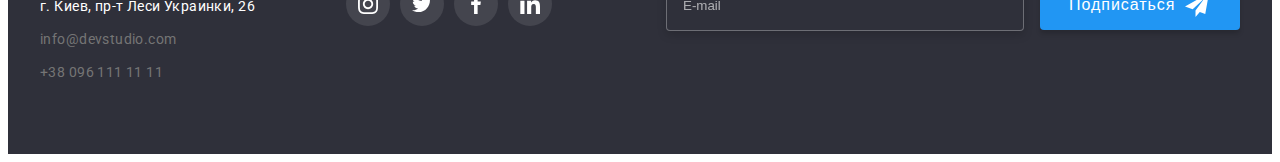
==== commit db1e9389: "чекбокс" ====
--- a/index.html
+++ b/index.html
@@ -398,16 +398,19 @@
                     </li>
                 </ul>
             </div>
-            <form class="footer-form">
-                <label class="footer-label" for="email">Подпишитесь на рассылку</label>
-                <input class="footer-input" type="email" name="email" id="email" placeholder="E-mail">
-                <button class="footer-button" type="submit"> 
-                    <span class="footer-button-text">Подписаться</span>
-                    <svg class="footer-button-svg">
-                        <use href="./icon/symbol-defs.svg#icon-send"></use>
-                    </svg>
-                </button>
-            </form>
+            <div class="footer-form">
+                <form >
+                    <label class="footer-label" for="email">Подпишитесь на рассылку</label>
+                    <input class="footer-input" type="email" name="email" id="email" placeholder="E-mail">
+                    <button class="footer-button" type="submit"> 
+                        <span class="footer-button-text">Подписаться</span>
+                        <svg class="footer-button-svg">
+                            <use href="./icon/symbol-defs.svg#icon-send"></use>
+                        </svg>
+                    </button>
+                </form>
+            </div>
+            
        </div>
     </footer>
 
@@ -420,33 +423,52 @@
 
                 <div class="form-field" >
                     <label class="form-label" for="name">Имя</label>
-                    <input class="form-input" type="text" name="user-name" id="name" >
-                    <svg class="modal-icon" >
-                        <use href="./icon/symbol-defs.svg#icon-person"></use>
-                    </svg>
+                    <div class="container-input">
+                        <input class="form-input" type="text" name="user-name" id="name" >
+                        <svg class="modal-icon" >
+                            <use href="./icon/symbol-defs.svg#icon-person"></use>
+                        </svg>
+                    </div>
+                   
                 </div>
                 <div class="form-field">
                     <label class="form-label" for="phone">Телефон</label>
-                    <input class="form-input" type="tel" name="user-phone" id="phone">
-                    <svg class="modal-icon">
-                        <use href="./icon/symbol-defs.svg#icon-phone-black"></use>
-                    </svg>
+                    <div class="container-input">
+                        <input class="form-input" type="tel" name="user-phone" id="phone">
+                        <svg class="modal-icon">
+                            <use href="./icon/symbol-defs.svg#icon-phone-black"></use>
+                        </svg>
+                    </div>
+                    
                 </div>
                 <div class="form-field">
                     <label class="form-label" for="user-email">Почта</label>
-                    <input class="form-input" type="email" name="user-email" id="user-email">
-                    <svg class="modal-icon">
-                        <use href="./icon/symbol-defs.svg#icon-email"></use>
-                    </svg>
+                    <div class="container-input">
+                        <input class="form-input" type="email" name="user-email" id="user-email">
+                        <svg class="modal-icon">
+                            <use href="./icon/symbol-defs.svg#icon-email"></use>
+                        </svg>
+                    </div>
+                    
                 </div>
                 <div class="textarea">
                     <label class="form-label" for="coment">Комментарий</label>
                     <textarea class="form-textarea" name="user-coment" id="coment" placeholder="Введите текст" ></textarea>
                 </div>
-                <div>
-                    <input class="" type="checkbox" name="agreement" id="checkbox">
-                    <label class="checkbox-label" for="checkbox">Соглашаюсь с рассылкой и принимаю <a href="">Условия договора</a></label>
-                </div>
+
+                <div class="checkbox">
+                   
+                    <label >
+                        <input class="checkbox-input visually-hidden" type="checkbox" name="agreement" >
+                        <div class="checkbox-label">Соглашаюсь с рассылкой и принимаю <a href="">Условия договора</a></div>
+                        <div class="checkbox-icon"></div> 
+                        <!-- <svg class="checkbox-icon">
+                            <use href="./icon/symbol-defs.svg#icon-check"></use>
+                        </svg> -->
+                    </label>
+                    
+                 </div>
+
                 <button class="form-button" type="submit">Отправить</button>
         
             </form>
--- a/css/style.css
+++ b/css/style.css
@@ -472,9 +472,11 @@
     background-color:#2F303A;
     padding-top: 60px;
     padding-bottom: 60px;
+   
 }
 .footer-part{
     display: flex;
+    justify-content: space-between;
 }
 .logo-footer{
     display: inline-block;
@@ -482,7 +484,7 @@
 }
 footer .logo-studio{
     color: #ffffff;
-}
+}.footer-part
 address{
     margin-bottom: 9px;
 
@@ -563,6 +565,7 @@
 
 .footer-form{
     margin-left: 93px;
+    
 }
 
 .footer-label{
@@ -865,9 +868,14 @@
     color: var(--sec-color);
 
 }
+.container-input{
+    position: relative;
+}
 .form-input{
-    width: 448px;
+    width: 100%;
     height: 40px;
+    padding-top: 11px;
+    padding-bottom: 11px;
     padding-left: 42px;
 
     border: 1px solid rgba(33, 33, 33, 0.2);
@@ -880,12 +888,14 @@
 .modal-icon{
     position: absolute;
     top: 50%;
+    transform: translateY(-50%);
     left: 15px;
     width: 18px;
     height: 18px;
     fill: var(--main-color);
     transition: fill 250ms cubic-bezier(0.4, 0, 0.2, 1);
 }
+
 .form-input:hover + .modal-icon,
 .form-input:focus + .modal-icon,
 .modal-icon:hover,
@@ -893,11 +903,13 @@
     fill: var(--accent-color);
     cursor: pointer;
 }
+
 .form-input:hover,
 .form-input:focus{
     border-color: var(--accent-color);
     cursor: pointer;
 }
+
 .textarea{
     margin-bottom: 20px;
 }
@@ -929,9 +941,13 @@
     color: rgba(117, 117, 117, 0.5);
 
 }
+.checkbox{
+    position: relative;
+}
 .checkbox-label{
     font-size: 14px;
     line-height: 1.71;
+    margin-left: 36px;
    
 
     letter-spacing: 0.03em;
@@ -940,6 +956,27 @@
 }
 .checkbox-label a{
     text-decoration: underline;
+}
+.checkbox-icon{
+    position: absolute;
+    left: 12px;
+    top: 50%;
+    transform: translateY(-50%);
+    width: 16px;
+    height: 15px;
+    border: 2px solid var(--main-color);
+    
+    border-radius: 2px;
+    
+    cursor: pointer;
+}
+.checkbox-input:checked ~ .checkbox-icon,
+.checkbox-icon:checked{
+    background-color: var(--accent-color);
+    border-color: var(--accent-color);
+    background-image: url(../icon/icon-check.svg);
+    background-size: contain;
+    background-origin: border-box;
 }
 .form-button{
     display: block;
@@ -950,7 +987,7 @@
     margin-left: auto;
    
     background: var(--accent-color);
-    border: 0px solid var(--accent-color);
+    border: 1px solid var(--accent-color);
     box-shadow: 0px 4px 4px rgba(0, 0, 0, 0.15);
     border-radius: 4px;
 
@@ -958,8 +995,7 @@
     font-size: 16px;
     line-height: 1.87;
     
-    align-items: center;
-    text-align: center;
+    
     letter-spacing: 0.06em;
     
     color: #FFFFFF;
